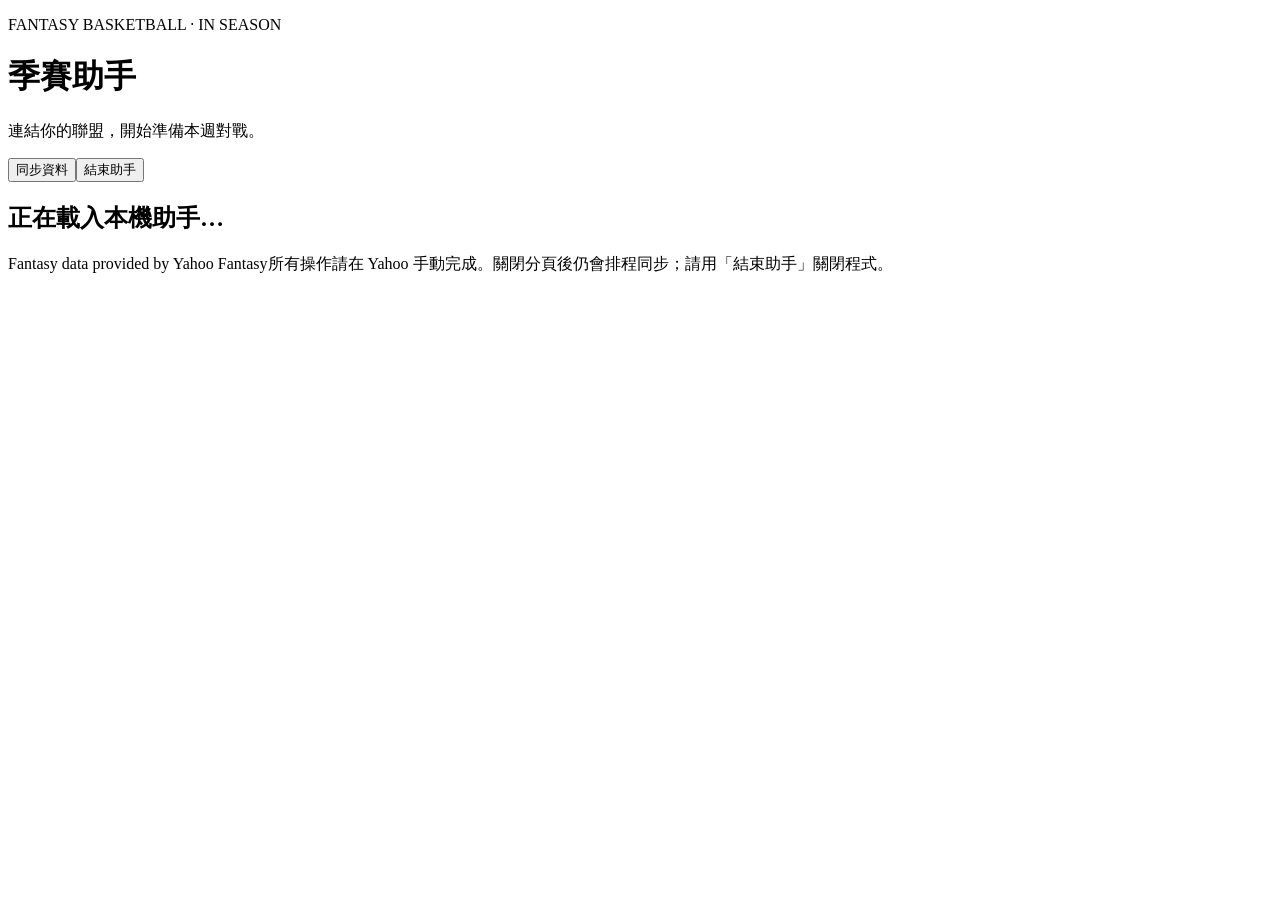
==== src/fba/apps/inseason/static/index.html @ b3abd52d "feat(app): expose season assistant browser and CLI workflows Add the independent local web applicati" ====
<!doctype html>
<html lang="zh-Hant">
<head><meta charset="utf-8"><meta name="viewport" content="width=device-width,initial-scale=1"><title>季賽助手</title><link rel="stylesheet" href="/style.css"></head>
<body>
<header><div><p class="eyebrow">FANTASY BASKETBALL · IN SEASON</p><h1>季賽助手</h1><p id="leagueName" class="muted">連結你的聯盟，開始準備本週對戰。</p></div><div class="header-actions"><span id="freshness" class="muted"></span><button id="syncButton">同步資料</button><button id="quitButton" class="quiet">結束助手</button></div></header>
<div id="notice" role="status" hidden></div><div id="error" role="alert" hidden></div>
<nav aria-label="季賽功能" id="navigation"></nav>
<div id="busy" hidden><label for="progress">正在計算</label><progress id="progress" max="1"></progress><span id="phase"></span></div>
<main id="content"><section><h2>正在載入本機助手…</h2></section></main>
<footer><span>Fantasy data provided by Yahoo Fantasy</span><span>所有操作請在 Yahoo 手動完成。</span><span>關閉分頁後仍會排程同步；請用「結束助手」關閉程式。</span></footer>
<dialog id="dialog"><div id="dialogContent"></div><button id="closeDialog">關閉</button></dialog>
<script type="module" src="/app.js"></script>
</body></html>
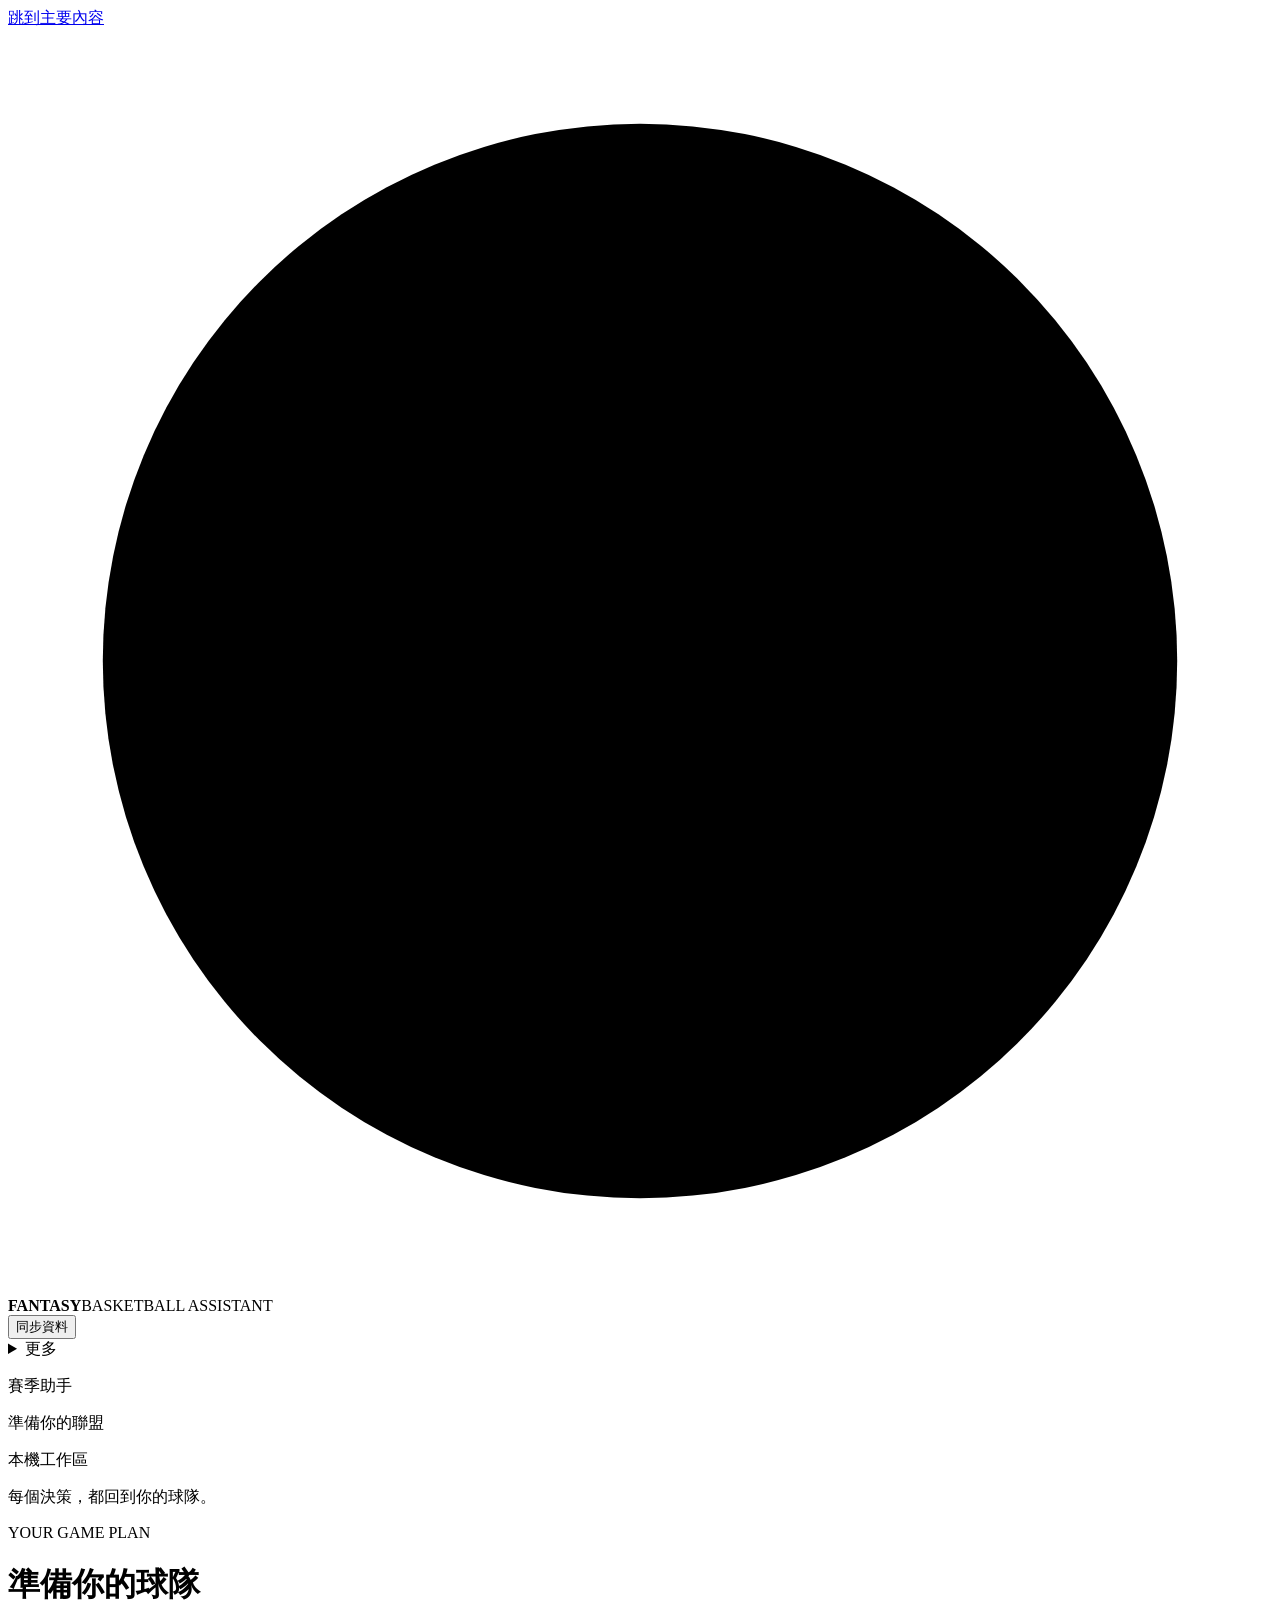
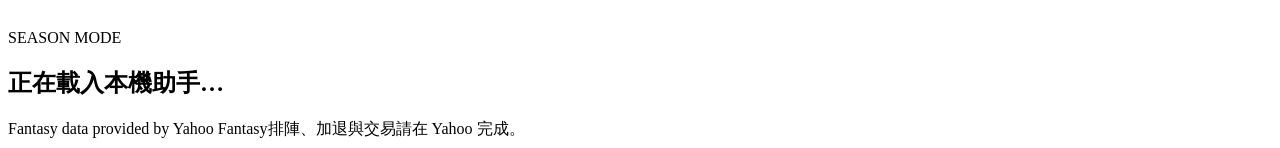
==== commit 817a7692: "feat(ui): prioritize daily season work and matchup decisions Refs #1, #2. Add the shared visual dire" ====
--- a/src/fba/apps/inseason/static/index.html
+++ b/src/fba/apps/inseason/static/index.html
@@ -2,12 +2,15 @@
 <html lang="zh-Hant">
 <head><meta charset="utf-8"><meta name="viewport" content="width=device-width,initial-scale=1"><title>季賽助手</title><link rel="stylesheet" href="/style.css"></head>
 <body>
-<header><div><p class="eyebrow">FANTASY BASKETBALL · IN SEASON</p><h1>季賽助手</h1><p id="leagueName" class="muted">連結你的聯盟，開始準備本週對戰。</p></div><div class="header-actions"><span id="freshness" class="muted"></span><button id="syncButton">同步資料</button><button id="quitButton" class="quiet">結束助手</button></div></header>
+<a id="skipLink" class="skip-link" href="#content">跳到主要內容</a>
+<header class="app-header"><div class="brand"><svg viewBox="0 0 40 40" aria-hidden="true"><circle cx="20" cy="20" r="17"/><path d="M3 20h34M20 3v34M8 8c16 4 20 12 24 24M32 8C16 12 12 20 8 32"/></svg><div><strong>FANTASY</strong><span>BASKETBALL ASSISTANT</span></div></div><div class="header-actions"><span id="freshness" class="muted"></span><button id="syncButton">同步資料</button><details class="app-menu"><summary aria-label="應用程式選單">更多</summary><button id="quitButton" class="quiet">結束助手</button><p class="muted">關閉分頁後仍會排程同步。</p></details></div></header>
+<div class="app-layout"><aside class="sidebar"><p class="eyebrow">賽季助手</p><p id="leagueName" class="league-name">準備你的聯盟</p><nav aria-label="季賽功能" id="navigation"></nav><div class="sidebar-note"><span class="status-dot"></span> 本機工作區<p>每個決策，都回到你的球隊。</p></div></aside><div class="workspace-main">
 <div id="notice" role="status" hidden></div><div id="error" role="alert" hidden></div>
-<nav aria-label="季賽功能" id="navigation"></nav>
-<div id="busy" hidden><label for="progress">正在計算</label><progress id="progress" max="1"></progress><span id="phase"></span></div>
-<main id="content"><section><h2>正在載入本機助手…</h2></section></main>
-<footer><span>Fantasy data provided by Yahoo Fantasy</span><span>所有操作請在 Yahoo 手動完成。</span><span>關閉分頁後仍會排程同步；請用「結束助手」關閉程式。</span></footer>
-<dialog id="dialog"><div id="dialogContent"></div><button id="closeDialog">關閉</button></dialog>
+<div id="busy" role="status" aria-live="polite" hidden><label for="progress">正在處理</label><progress id="progress" max="1"></progress><span id="phase"></span></div>
+<div class="page-heading"><div><p class="eyebrow" id="pageEyebrow">YOUR GAME PLAN</p><h1 id="pageTitle">準備你的球隊</h1></div><span class="season-tag">SEASON MODE</span></div>
+<main id="content" tabindex="-1"><section><h2>正在載入本機助手…</h2></section></main>
+<footer><span>Fantasy data provided by Yahoo Fantasy</span><span>排陣、加退與交易請在 Yahoo 完成。</span></footer>
+</div></div>
+<dialog id="dialog" aria-label="詳細資訊"><button id="closeDialog" class="dialog-close" aria-label="關閉詳細資訊">關閉 ×</button><div id="dialogContent"></div></dialog>
 <script type="module" src="/app.js"></script>
 </body></html>
